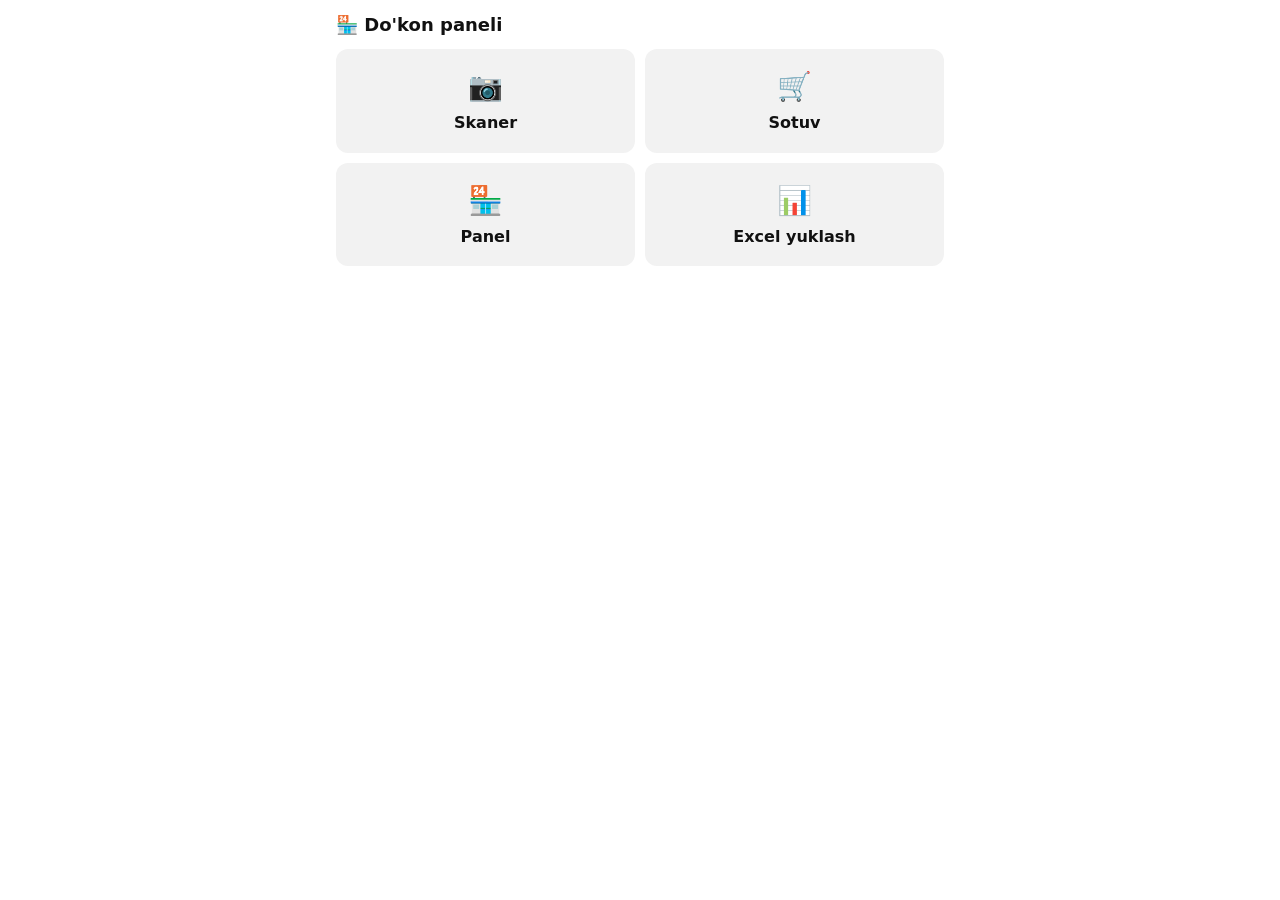
==== sinov/index.html @ 8ee1e898 "sinov: v12 - panelda 📊 Excel yuklash + 🤔 o'xshash nomlar (pages/import.js) Co-Authored-By: Claude Op" ====
<!doctype html>
<html lang="uz">
<head>
<meta charset="utf-8">
<meta name="viewport" content="width=device-width, initial-scale=1, maximum-scale=1, user-scalable=no">
<title>Do'kon paneli (SINOV)</title>
<script src="https://telegram.org/js/telegram-web-app.js"></script>
<link rel="stylesheet" href="assets/css/app.css?v=5">
</head>
<body>
  <!-- Har bir bo'lim (pages/*.js) shu #app ichiga o'zini chizadi -->
  <main id="app"><p class="muted">Yuklanyapti...</p></main>
  <script src="assets/js/app.js?v=5"></script>
</body>
</html>
---- sinov/assets/css/app.css ----
/* Do'kon paneli - umumiy dizayn. Ranglar Telegram mavzusidan olinadi (kunduzgi/tungi rejim o'zi moslashadi). */
:root {
  --bg: var(--tg-theme-bg-color, #ffffff);
  --text: var(--tg-theme-text-color, #111111);
  --hint: var(--tg-theme-hint-color, #888888);
  --link: var(--tg-theme-link-color, #2481cc);
  --btn: var(--tg-theme-button-color, #2481cc);
  --btn-text: var(--tg-theme-button-text-color, #ffffff);
  --card: var(--tg-theme-secondary-bg-color, #f2f2f2);
  --ok: #2e9b46;
  --err: #d93838;
  --radius: 12px;
}
* { box-sizing: border-box; }
html, body { margin: 0; background: var(--bg); color: var(--text); }
body { font: 16px/1.4 -apple-system, system-ui, "Segoe UI", Roboto, sans-serif; }
#app { padding: 12px 16px 24px; max-width: 640px; margin: 0 auto; }

h1 { font-size: 18px; margin: 0 0 12px; }
.muted { color: var(--hint); }
.ok { color: var(--ok); font-weight: 600; }
.err { color: var(--err); }
.small { font-size: 13px; }

.card { background: var(--card); border-radius: var(--radius); padding: 12px; }
.row { display: flex; gap: 8px; }
.row > .grow { flex: 1; min-width: 0; }

input.field { width: 100%; font-size: 17px; padding: 10px; border: 1px solid #ccc; border-radius: 8px;
              background: var(--bg); color: var(--text); }
.btn { font-size: 16px; padding: 10px 14px; border: 0; border-radius: 8px; cursor: pointer;
       background: var(--btn); color: var(--btn-text); }
.btn.secondary { background: var(--card); color: var(--text); }
.btn.block { display: block; width: 100%; }

/* Bosh sahifa: bo'limlar ro'yxati */
.menu { display: grid; grid-template-columns: repeat(2, 1fr); gap: 10px; }
.menu a { display: block; text-decoration: none; color: var(--text); background: var(--card);
          border-radius: var(--radius); padding: 18px 12px; text-align: center; font-weight: 600; }
.menu a .ico { display: block; font-size: 28px; margin-bottom: 6px; }

/* Skaner bo'limi */
.scan-view { width: 100%; border-radius: var(--radius); overflow: hidden; background: #000; min-height: 220px; }
.scan-view video { width: 100% !important; object-fit: cover; }
.scan-status { margin: 10px 0 14px; min-height: 22px; }

/* Sotuv (savat) bo'limi */
.sv-head { display: flex; align-items: baseline; justify-content: space-between; gap: 8px; }
.sv-scan { min-height: 160px; max-height: 200px; }
.sv-scan video { max-height: 200px; }
.sv-empty { text-align: center; padding: 12px 0; }
.sv-item { margin-bottom: 8px; padding: 10px; }
.sv-name { font-weight: 600; margin-bottom: 6px; }
.sv-line { display: flex; align-items: center; gap: 6px; }
.sv-q { padding: 6px 10px; min-width: 36px; }
.sv-qty { width: 56px !important; text-align: center; padding: 6px !important; }
.sv-isum { margin-left: auto; white-space: nowrap; }
.sv-total { position: sticky; bottom: 0; margin-top: 10px; box-shadow: 0 -2px 8px rgba(0,0,0,.08); }
.sv-sum { font-size: 20px; margin-bottom: 10px; }
.sv-pay { margin-bottom: 10px; }
.sv-sell { font-size: 18px; padding: 14px; }
.sv-sell:disabled { opacity: .5; }

/* v9: 🔍 nom bo'yicha qidiruv natijalari */
.sv-hits { display: flex; flex-direction: column; gap: 4px; }
.sv-hit { display: flex; justify-content: space-between; align-items: center; gap: 8px; width: 100%;
          text-align: left; font-size: 16px; padding: 10px 12px; border: 0; border-radius: 8px;
          background: var(--card); color: var(--text); cursor: pointer; }
.sv-hit b { white-space: nowrap; }
.sv-nohit { margin: 2px 4px; }

/* v11: 🏪 Panel bosh sahifasi */
.pn-head { margin-bottom: 12px; }
.pn-head h1 { margin-bottom: 2px; }
.pn-stats { display: grid; grid-template-columns: repeat(2, 1fr); gap: 10px; margin-bottom: 14px; }
.pn-stat .lbl { font-size: 13px; color: var(--hint); }
.pn-stat .val { font-size: 20px; font-weight: 700; margin-top: 2px; }
.pn-stat .sub { font-size: 13px; color: var(--hint); margin-top: 2px; }
.pn-stat.wide { grid-column: 1 / -1; }
.pn-warn .val { color: var(--err); }
.menu a.off { opacity: .45; pointer-events: none; }
.menu a .soon { display: block; font-size: 12px; font-weight: 400; color: var(--hint); margin-top: 2px; }
.pn-foot { margin-top: 16px; text-align: center; }

/* v12: 📊 Excel yuklash */
.im-kind { display: flex; flex-direction: column; gap: 8px; margin-bottom: 12px; }
.im-k { text-align: left; font-size: 16px; padding: 12px; border: 2px solid transparent; border-radius: var(--radius);
        background: var(--card); color: var(--text); cursor: pointer; }
.im-k span { display: block; font-size: 13px; color: var(--hint); margin-top: 2px; }
.im-k.sel { border-color: var(--btn); }
.im-pick { text-align: center; margin-bottom: 10px; }
.im-gap { margin-top: 10px; }
.im-notes { margin: 0 0 4px; }
.im-col { display: flex; align-items: center; gap: 8px; margin-top: 8px; }
.im-col span { flex: 0 0 110px; font-size: 13px; }
select.field { font-size: 15px; padding: 8px; }
.im-list div { padding: 3px 0; border-bottom: 1px solid rgba(128,128,128,.15); }
.im-btns { display: flex; flex-direction: column; gap: 8px; margin-top: 14px; }
.im-sim { margin-bottom: 8px; }
.im-yn { margin-top: 8px; }
.btn.sel { background: var(--btn); color: var(--btn-text); }
.im-bar { position: sticky; bottom: 0; margin-top: 10px; box-shadow: 0 -2px 8px rgba(0,0,0,.08); }
.im-bar .row { margin-top: 6px; }
.im-res { line-height: 1.5; }
details summary { cursor: pointer; }
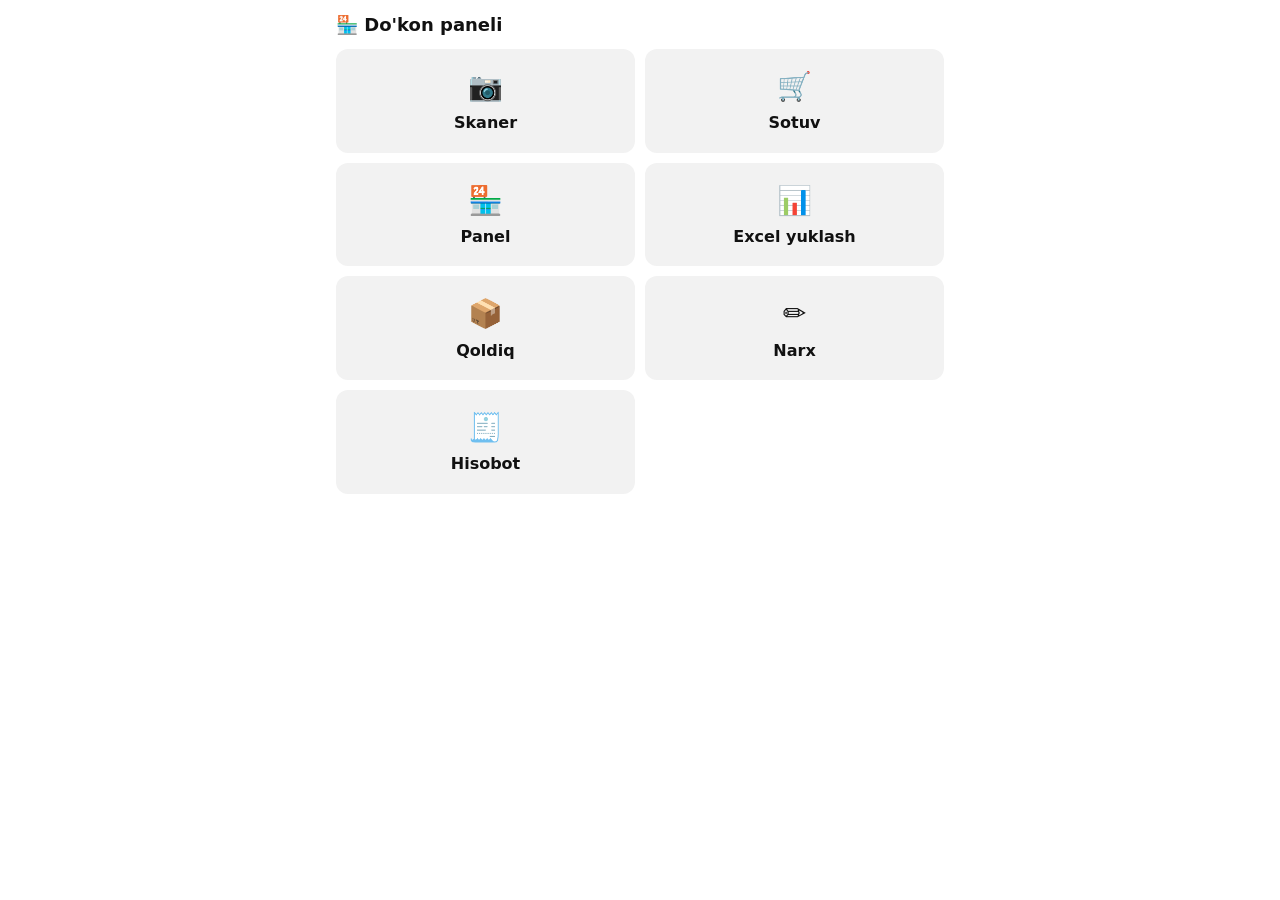
==== commit 32590666: "Add files via upload" ====
--- a/sinov/index.html
+++ b/sinov/index.html
@@ -5,11 +5,11 @@
 <meta name="viewport" content="width=device-width, initial-scale=1, maximum-scale=1, user-scalable=no">
 <title>Do'kon paneli (SINOV)</title>
 <script src="https://telegram.org/js/telegram-web-app.js"></script>
-<link rel="stylesheet" href="assets/css/app.css?v=5">
+<link rel="stylesheet" href="assets/css/app.css?v=7">
 </head>
 <body>
   <!-- Har bir bo'lim (pages/*.js) shu #app ichiga o'zini chizadi -->
   <main id="app"><p class="muted">Yuklanyapti...</p></main>
-  <script src="assets/js/app.js?v=5"></script>
+  <script src="assets/js/app.js?v=6"></script>
 </body>
 </html>
--- a/sinov/assets/css/app.css
+++ b/sinov/assets/css/app.css
@@ -103,3 +103,35 @@
 .im-bar .row { margin-top: 6px; }
 .im-res { line-height: 1.5; }
 details summary { cursor: pointer; }
+/* v12: kartochka ichidagi ikkinchi darajali tugmalar fon bilan qo'shilib ketmasin */
+.card .btn.secondary { background: var(--bg); border: 1px solid rgba(128,128,128,.25); }
+.card .btn.sel { background: var(--btn); color: var(--btn-text); border-color: var(--btn); }
+
+/* v13: 📦 Qoldiq, ✏️ Narx */
+.tv-sum { margin: 0 0 8px; }
+.tv-chips, .hs-tabs { display: flex; flex-wrap: wrap; gap: 6px; margin-bottom: 10px; }
+.tv-chip { font-size: 14px; padding: 7px 12px; border: 1px solid rgba(128,128,128,.25); border-radius: 18px;
+           background: var(--card); color: var(--text); cursor: pointer; }
+.tv-chip.sel { background: var(--btn); color: var(--btn-text); border-color: var(--btn); }
+.tv-search { margin-bottom: 10px; }
+.tv-list { display: flex; flex-direction: column; gap: 4px; }
+.tv-item { display: flex; justify-content: space-between; align-items: center; gap: 10px; width: 100%; text-align: left;
+           font-size: 15px; padding: 10px 12px; border: 0; border-radius: 8px; background: var(--card); color: var(--text); cursor: pointer; }
+.tv-name { min-width: 0; overflow-wrap: anywhere; }
+.tv-name .small { display: block; }
+.tv-val { white-space: nowrap; text-align: right; }
+.tv-warn { color: #d98a00; }
+.tv-red { color: var(--err); }
+.tv-empty { text-align: center; margin: 12px 0; }
+.tv-flash { margin-bottom: 10px; border-left: 4px solid var(--ok); }
+.tv-ename { font-weight: 700; font-size: 17px; margin-bottom: 2px; }
+.tv-ops { display: grid; grid-template-columns: 1fr 1fr 1fr; gap: 6px; margin-top: 8px; }
+.tv-ops .btn { padding: 12px 4px; font-size: 15px; }
+.btn:disabled { opacity: .5; }
+/* v13: 🧾 Hisobot */
+.hs-notes { line-height: 1.5; margin-bottom: 4px; }
+.hs-top { margin-top: 6px; }
+.hs-row { display: flex; justify-content: space-between; gap: 10px; padding: 6px 0; border-bottom: 1px solid rgba(128,128,128,.15); }
+.hs-n { min-width: 0; overflow-wrap: anywhere; }
+.hs-n .small { display: block; }
+.hs-s { white-space: nowrap; }
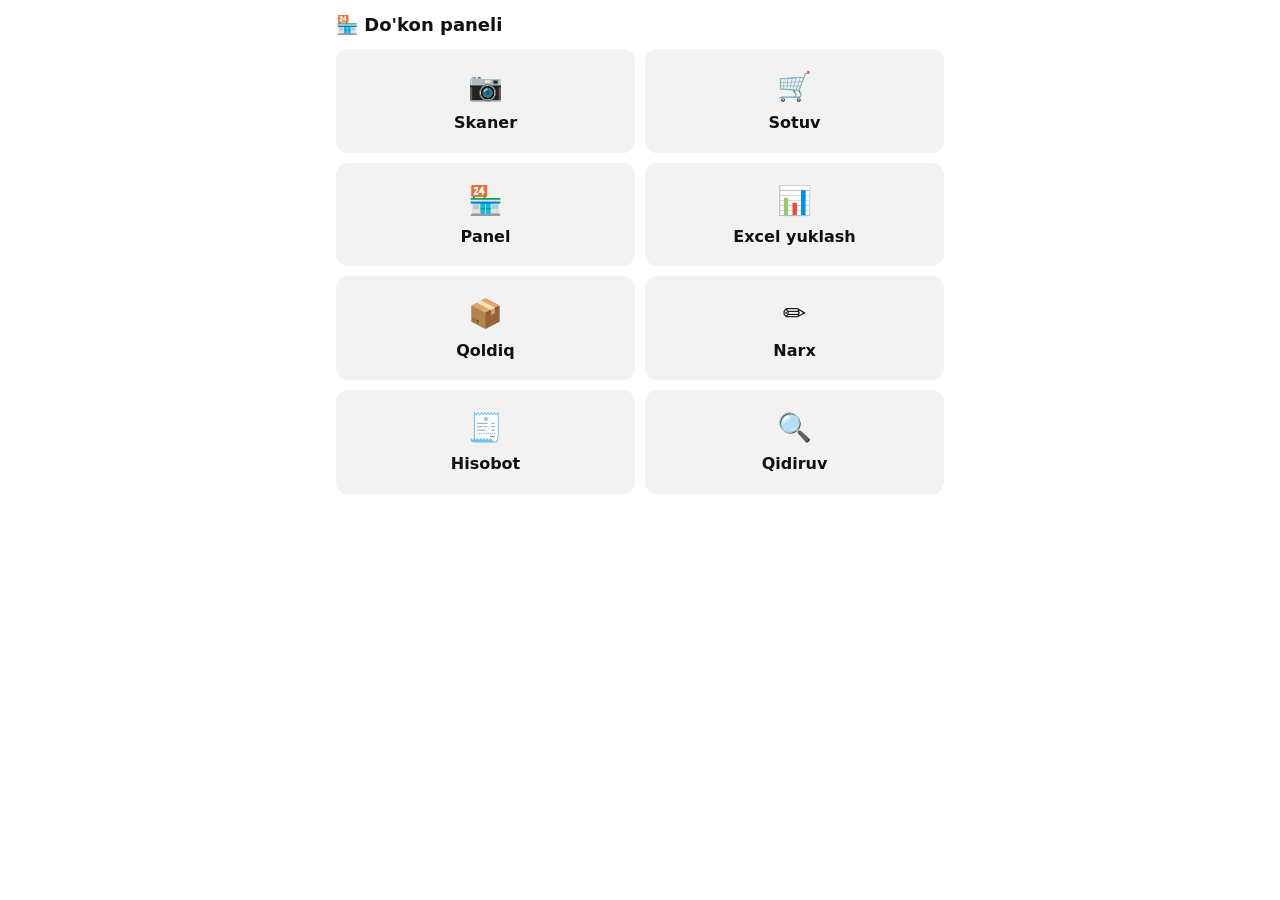
==== commit eddf34b5: "sinov v14" ====
--- a/sinov/index.html
+++ b/sinov/index.html
@@ -3,13 +3,13 @@
 <head>
 <meta charset="utf-8">
 <meta name="viewport" content="width=device-width, initial-scale=1, maximum-scale=1, user-scalable=no">
-<title>Do'kon paneli (SINOV)</title>
+<title>Do'kon paneli</title>
 <script src="https://telegram.org/js/telegram-web-app.js"></script>
-<link rel="stylesheet" href="assets/css/app.css?v=7">
+<link rel="stylesheet" href="assets/css/app.css?v=8">
 </head>
 <body>
   <!-- Har bir bo'lim (pages/*.js) shu #app ichiga o'zini chizadi -->
   <main id="app"><p class="muted">Yuklanyapti...</p></main>
-  <script src="assets/js/app.js?v=6"></script>
+  <script src="assets/js/app.js?v=8"></script>
 </body>
 </html>
--- a/sinov/assets/css/app.css
+++ b/sinov/assets/css/app.css
@@ -135,3 +135,18 @@
 .hs-n { min-width: 0; overflow-wrap: anywhere; }
 .hs-n .small { display: block; }
 .hs-s { white-space: nowrap; }
+
+/* v14: 🛒 Sotuv (panelda) - yozilgan chek */
+.sv-done { margin-bottom: 10px; border-left: 4px solid var(--ok); }
+.sv-done-h { font-size: 17px; margin-bottom: 2px; }
+.sv-done p { margin: 6px 0 0; }
+/* v14: 🔍 Qidiruv */
+.qd-form { margin-bottom: 10px; }
+.qd-note { margin: 0 0 8px; }
+.qd-item { margin-bottom: 8px; }
+.qd-kod { font-size: 26px; font-weight: 800; letter-spacing: 1px; }
+.qd-name { font-weight: 700; font-size: 17px; margin: 2px 0; overflow-wrap: anywhere; }
+.qd-price { font-size: 18px; }
+.qd-meta { margin-top: 4px; overflow-wrap: anywhere; }
+.qd-act { margin-top: 8px; }
+.qd-top { display: flex; flex-direction: column; gap: 4px; }
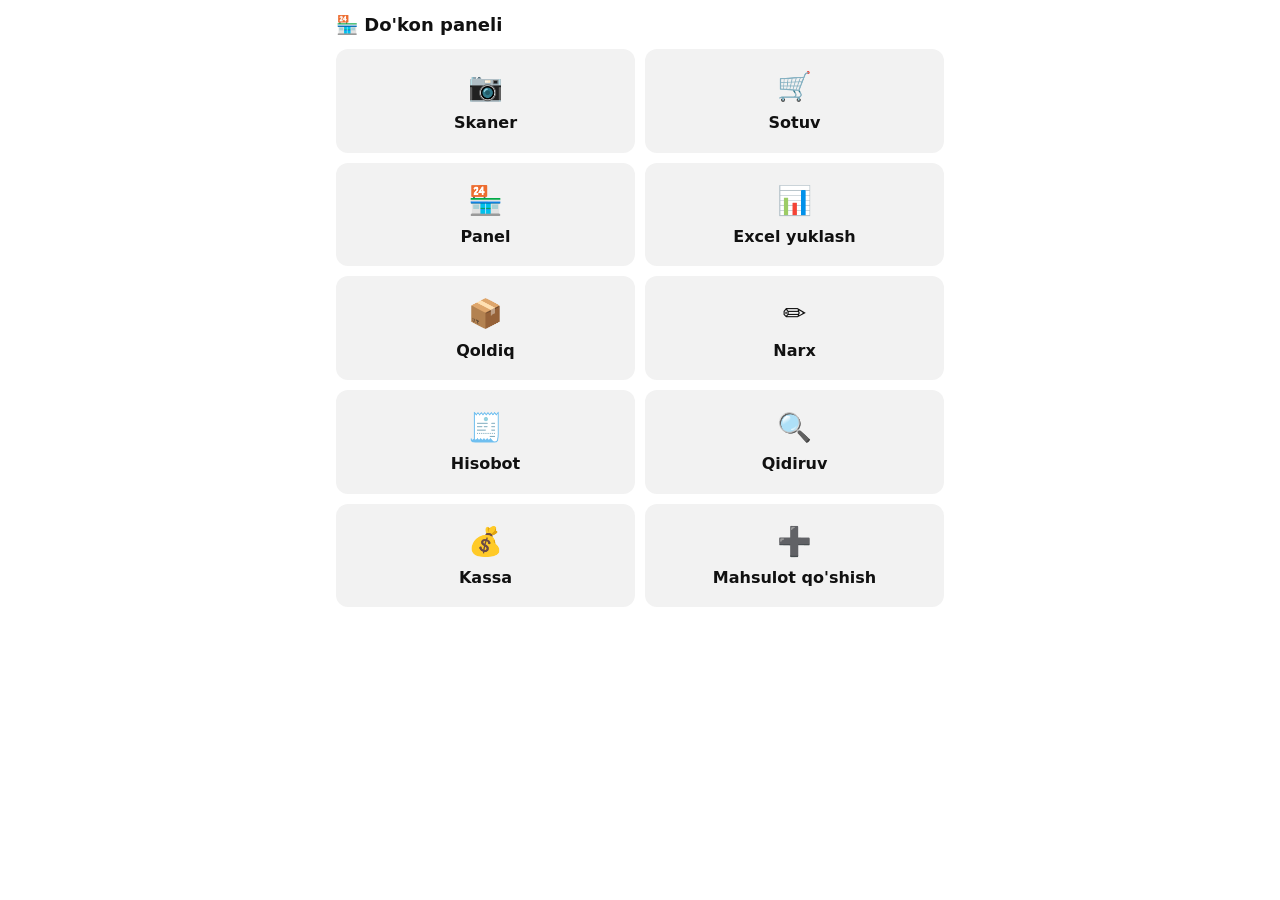
==== commit 4ffce3bf: "v15 sinov" ====
--- a/sinov/index.html
+++ b/sinov/index.html
@@ -5,11 +5,11 @@
 <meta name="viewport" content="width=device-width, initial-scale=1, maximum-scale=1, user-scalable=no">
 <title>Do'kon paneli</title>
 <script src="https://telegram.org/js/telegram-web-app.js"></script>
-<link rel="stylesheet" href="assets/css/app.css?v=8">
+<link rel="stylesheet" href="assets/css/app.css?v=9">
 </head>
 <body>
   <!-- Har bir bo'lim (pages/*.js) shu #app ichiga o'zini chizadi -->
   <main id="app"><p class="muted">Yuklanyapti...</p></main>
-  <script src="assets/js/app.js?v=8"></script>
+  <script src="assets/js/app.js?v=9"></script>
 </body>
 </html>
--- a/sinov/assets/css/app.css
+++ b/sinov/assets/css/app.css
@@ -150,3 +150,34 @@
 .qd-meta { margin-top: 4px; overflow-wrap: anywhere; }
 .qd-act { margin-top: 8px; }
 .qd-top { display: flex; flex-direction: column; gap: 4px; }
+.sv-total.sv-free { position: static; box-shadow: none; }
+
+/* v15: 💰 Kassa */
+.ks-form { margin-bottom: 12px; }
+.ks-l { display: block; font-size: 14px; color: var(--hint); margin-top: 10px; }
+.ks-l .field { margin-top: 4px; color: var(--text); }
+.ks-h { min-height: 16px; margin-top: 2px; }
+.ks-fill-s { display: block; font-size: 12px; margin-top: 2px; }
+.ks-total { font-size: 18px; }
+.ks-sub { margin-top: 16px; }
+.ks-item { margin-bottom: 8px; }
+.ks-row { display: flex; align-items: baseline; gap: 8px; }
+.ks-sum { margin-left: auto; white-space: nowrap; }
+.ks-x { margin-top: 8px; }
+.ks-tot { margin-top: 8px; line-height: 1.6; }
+.btn.small { font-size: 14px; padding: 7px 10px; }
+/* v15: ➕ Mahsulot qo'shish */
+.mh-unit { margin-top: 4px; }
+.mh-check .card { margin-top: 10px; line-height: 1.5; }
+.mh-bad { border-left: 4px solid var(--err); }
+.mh-warn { border-left: 4px solid #d98a00; }
+.mh-ok { border-left: 4px solid var(--ok); }
+/* v15: 💵 Qaytim (savatda) */
+.sv-cash { margin-bottom: 10px; }
+.sv-cash .row { align-items: center; }
+.sv-cash-l { white-space: nowrap; }
+.sv-quick { margin: 8px 0 4px; }
+.sv-quick .tv-chip { padding: 6px 10px; }
+.sv-change { font-size: 18px; min-height: 26px; }
+.sv-change-v { font-size: 22px; color: var(--ok); }
+.sv-done-q { margin-top: 6px; font-size: 17px; }
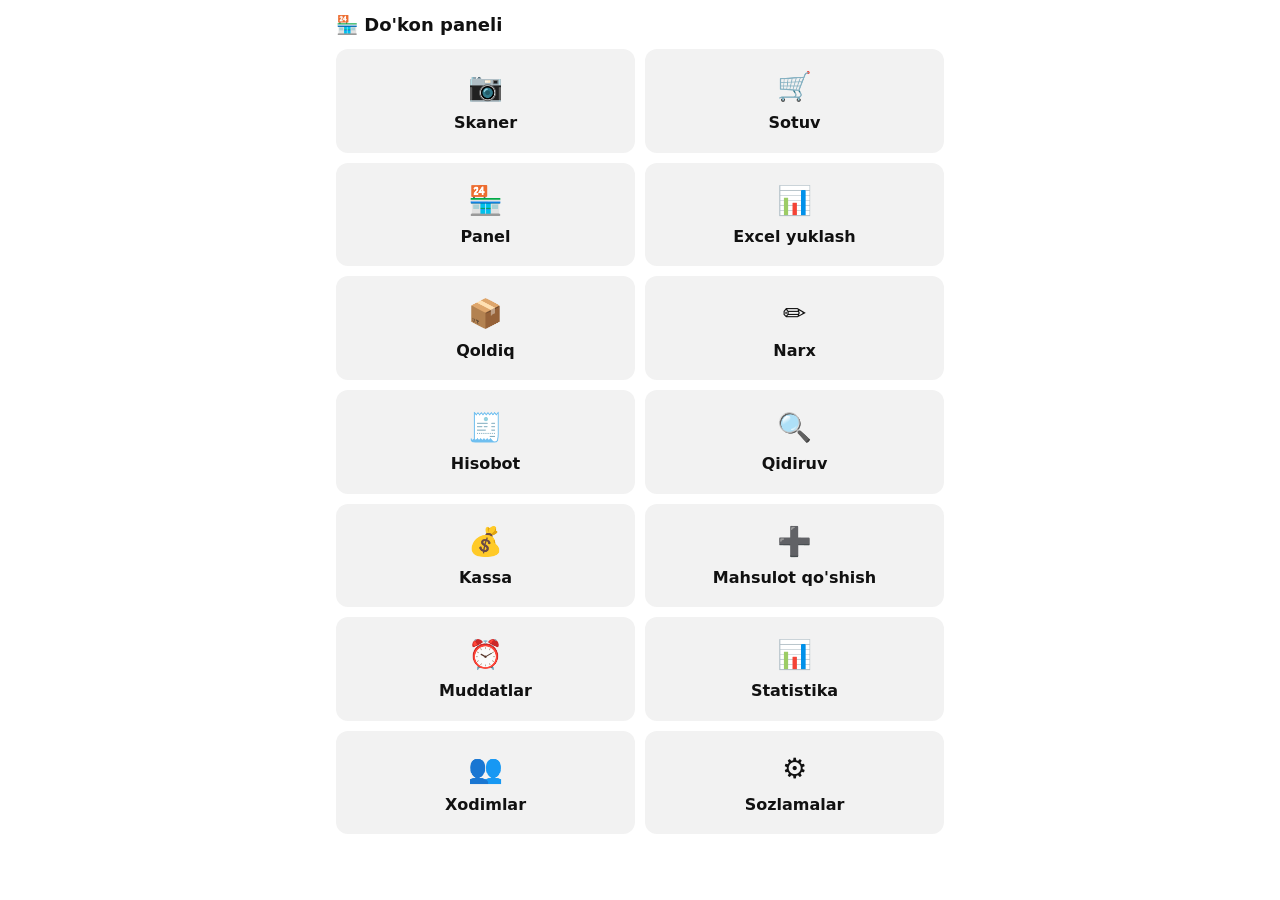
==== commit 42e0f980: "v16 sinov" ====
--- a/sinov/index.html
+++ b/sinov/index.html
@@ -10,6 +10,6 @@
 <body>
   <!-- Har bir bo'lim (pages/*.js) shu #app ichiga o'zini chizadi -->
   <main id="app"><p class="muted">Yuklanyapti...</p></main>
-  <script src="assets/js/app.js?v=9"></script>
+  <script src="assets/js/app.js?v=10"></script>
 </body>
 </html>
